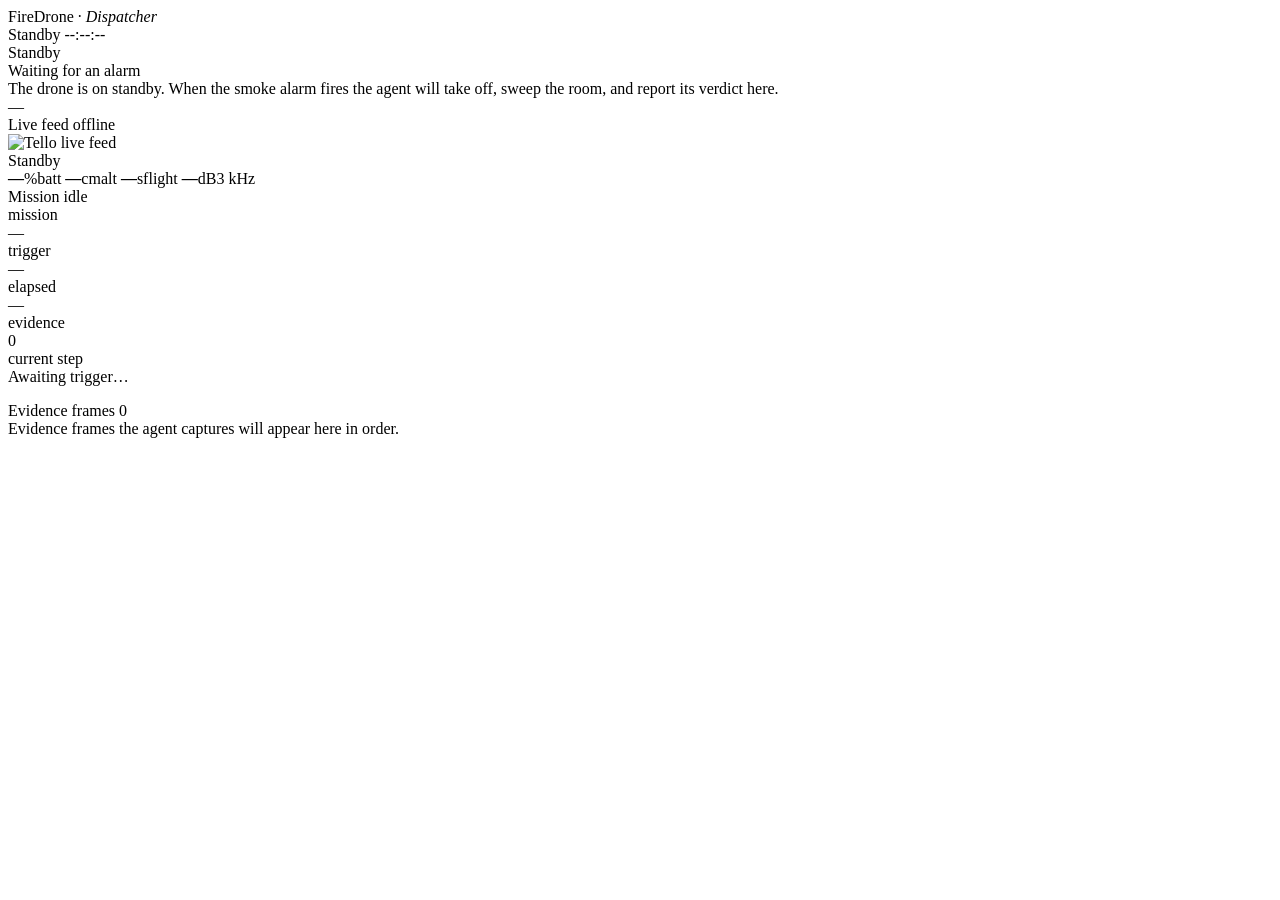
==== tello/static/dashboard.html @ d3f9e60d "feat(dashboard): /dashboard dispatcher real-time view Read-only audience-facing dashboard at GET /da" ====
<!DOCTYPE html>
<html lang="en">
<head>
  <meta charset="UTF-8" />
  <meta name="viewport" content="width=device-width, initial-scale=1.0" />
  <title>FireDrone — Dispatcher</title>
  <link rel="preconnect" href="https://fonts.googleapis.com" />
  <link rel="preconnect" href="https://fonts.gstatic.com" crossorigin />
  <link href="https://fonts.googleapis.com/css2?family=Inter:wght@300;400;500;600;700&display=swap" rel="stylesheet" />
  <link rel="stylesheet" href="/static/dashboard.css" />
</head>
<body>
  <header class="topbar">
    <div class="brand">
      <span class="brand-dot"></span>
      <span class="brand-name">FireDrone · <em>Dispatcher</em></span>
    </div>
    <span id="status-pill" class="status-pill" data-state="idle">Standby</span>
    <span id="now-clock" class="now-clock">--:--:--</span>
  </header>

  <section id="incident-banner" class="incident-banner" data-verdict="idle">
    <div class="incident-pill" id="incident-pill" data-verdict="idle">Standby</div>
    <div class="incident-text">
      <div class="incident-title" id="incident-title">Waiting for an alarm</div>
      <div class="incident-summary" id="incident-summary">
        The drone is on standby. When the smoke alarm fires the agent will take off, sweep the room, and report its verdict here.
      </div>
    </div>
    <div class="incident-meta" id="incident-meta">—</div>
  </section>

  <main class="layout">
    <section class="card video-card">
      <header class="card-head">
        <span class="card-title">Live feed</span>
        <span id="video-tag" class="card-tag">offline</span>
      </header>
      <div class="video-frame">
        <img id="video" alt="Tello live feed" />
        <div id="video-overlay" class="video-overlay">
          <div class="video-overlay-text">Standby</div>
        </div>
        <div class="hud-strip">
          <span><b id="hud-battery">—</b><span class="u">%</span><span class="lbl">batt</span></span>
          <span><b id="hud-altitude">—</b><span class="u">cm</span><span class="lbl">alt</span></span>
          <span><b id="hud-flight">—</b><span class="u">s</span><span class="lbl">flight</span></span>
          <span><b id="hud-audio-band">—</b><span class="u">dB</span><span class="lbl">3 kHz</span></span>
        </div>
      </div>
    </section>

    <section class="card mission-card">
      <header class="card-head">
        <span class="card-title">Mission</span>
        <span id="mission-pill" class="card-tag" data-state="idle">idle</span>
      </header>
      <div class="mission-stats">
        <div class="stat">
          <div class="stat-k">mission</div>
          <div class="stat-v" id="mission-id">—</div>
        </div>
        <div class="stat">
          <div class="stat-k">trigger</div>
          <div class="stat-v" id="mission-trigger">—</div>
        </div>
        <div class="stat">
          <div class="stat-k">elapsed</div>
          <div class="stat-v" id="mission-elapsed">—</div>
        </div>
        <div class="stat">
          <div class="stat-k">evidence</div>
          <div class="stat-v" id="mission-evidence-count">0</div>
        </div>
      </div>

      <div class="mission-step">
        <span class="muted">current step</span>
        <div id="mission-step" class="mission-step-text">Awaiting trigger…</div>
      </div>

      <ol id="mission-feed" class="mission-feed"></ol>
    </section>

    <section class="card evidence-card">
      <header class="card-head">
        <span class="card-title">Evidence frames</span>
        <span id="evidence-count" class="card-tag">0</span>
      </header>
      <div id="evidence-gallery" class="evidence-gallery">
        <div class="evidence-empty">Evidence frames the agent captures will appear here in order.</div>
      </div>
    </section>
  </main>

  <script src="/static/dashboard.js"></script>
</body>
</html>
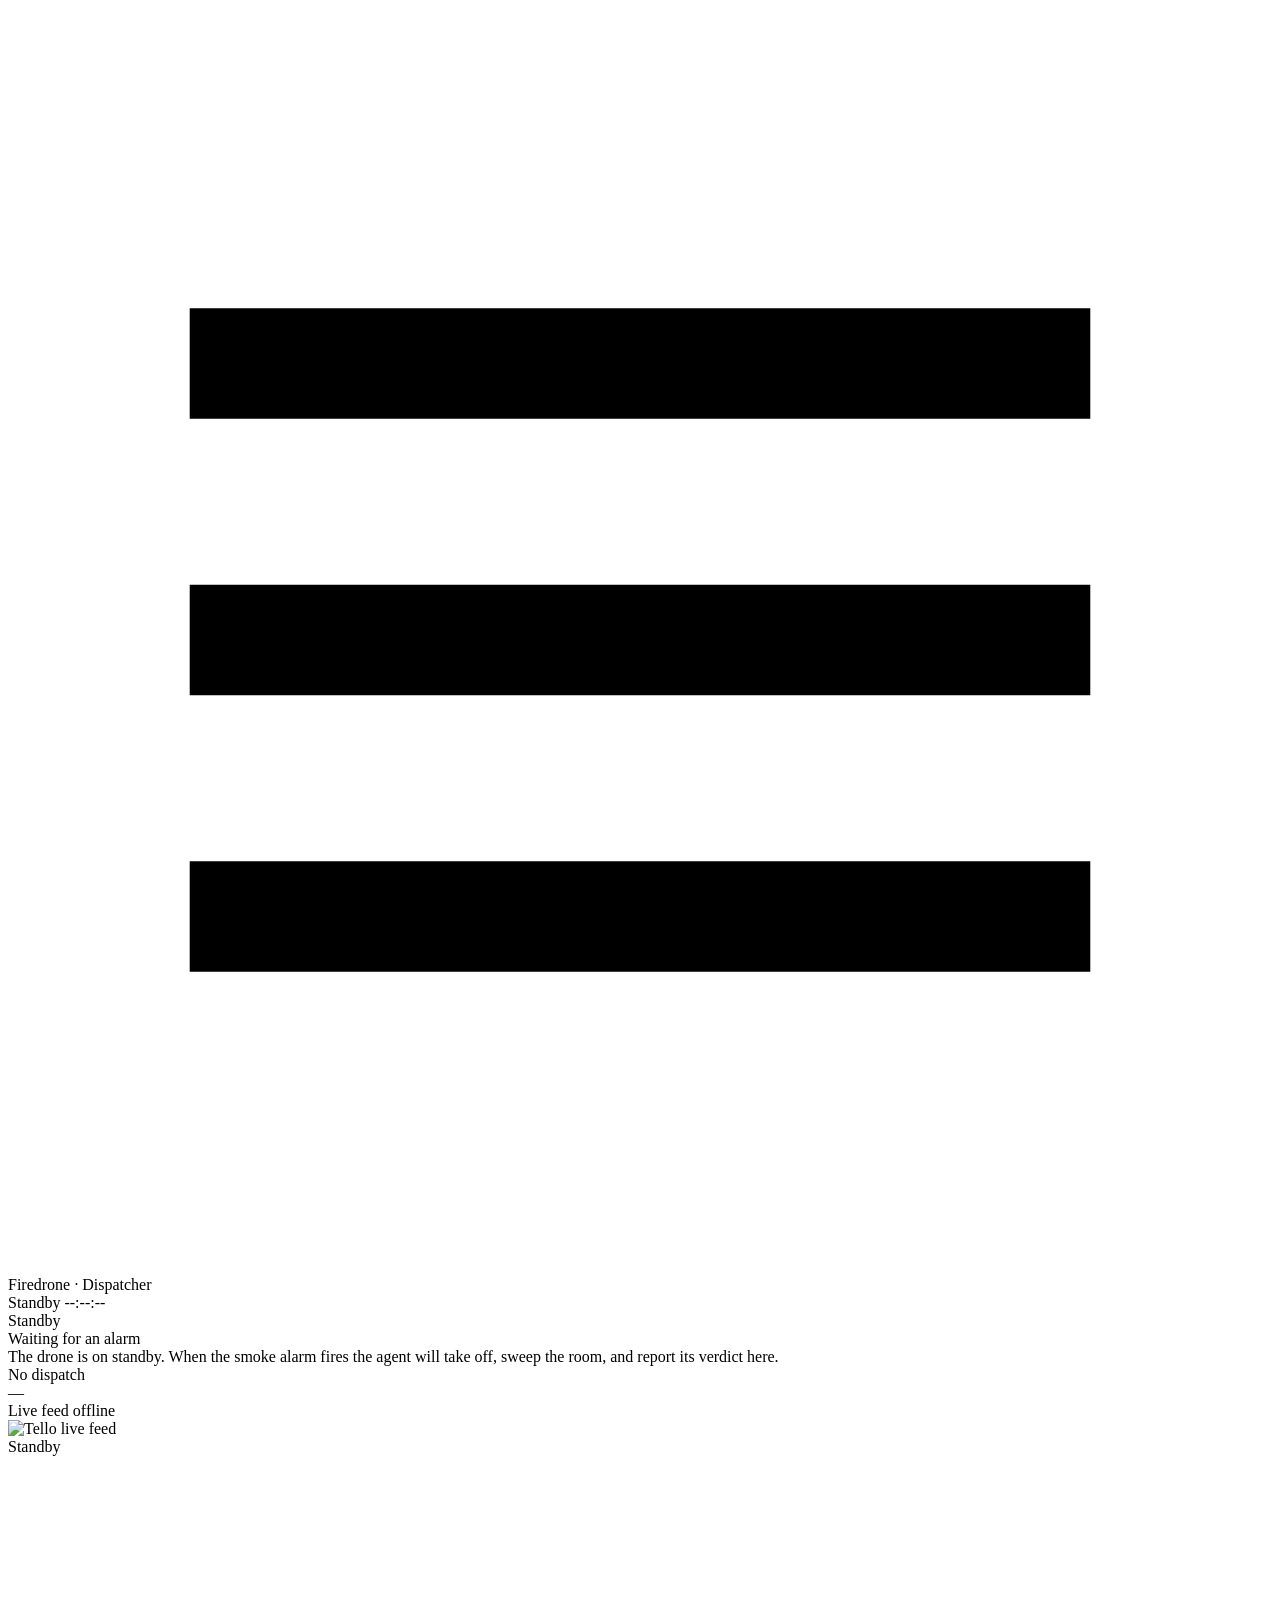
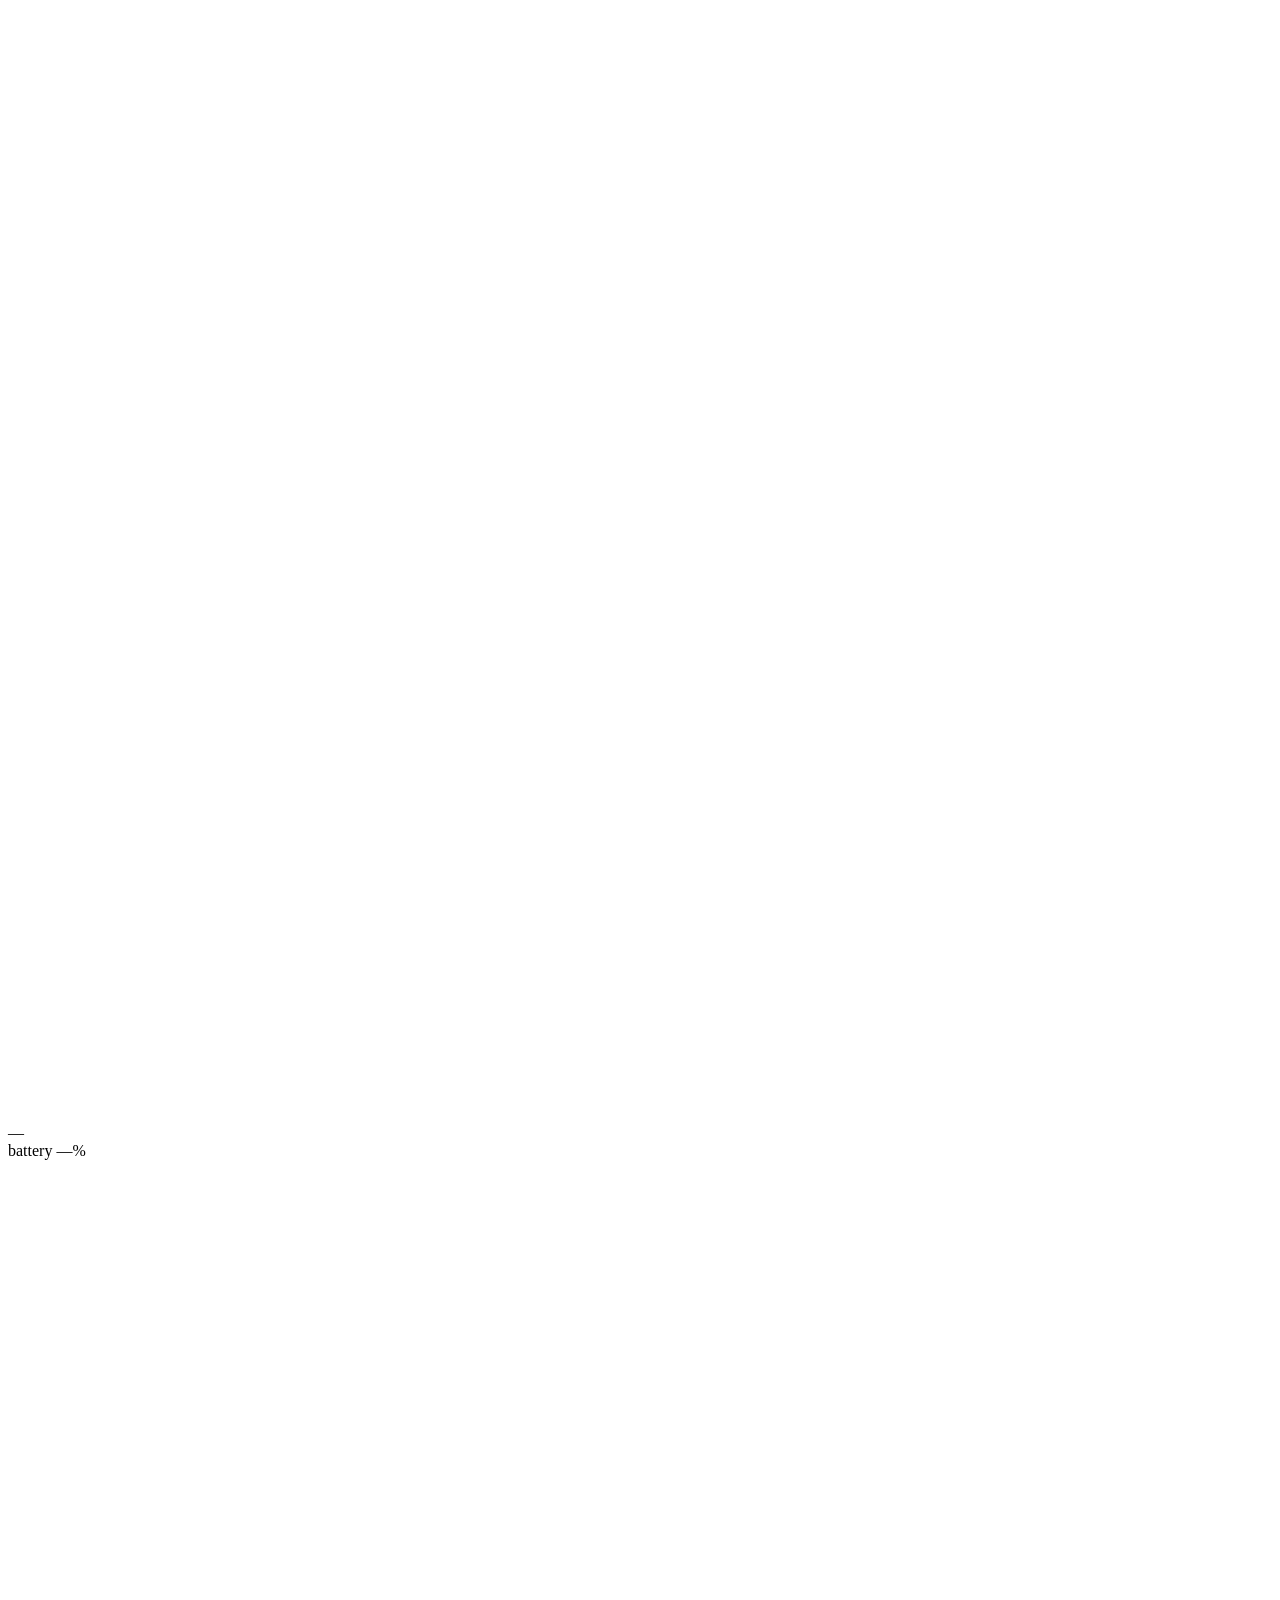
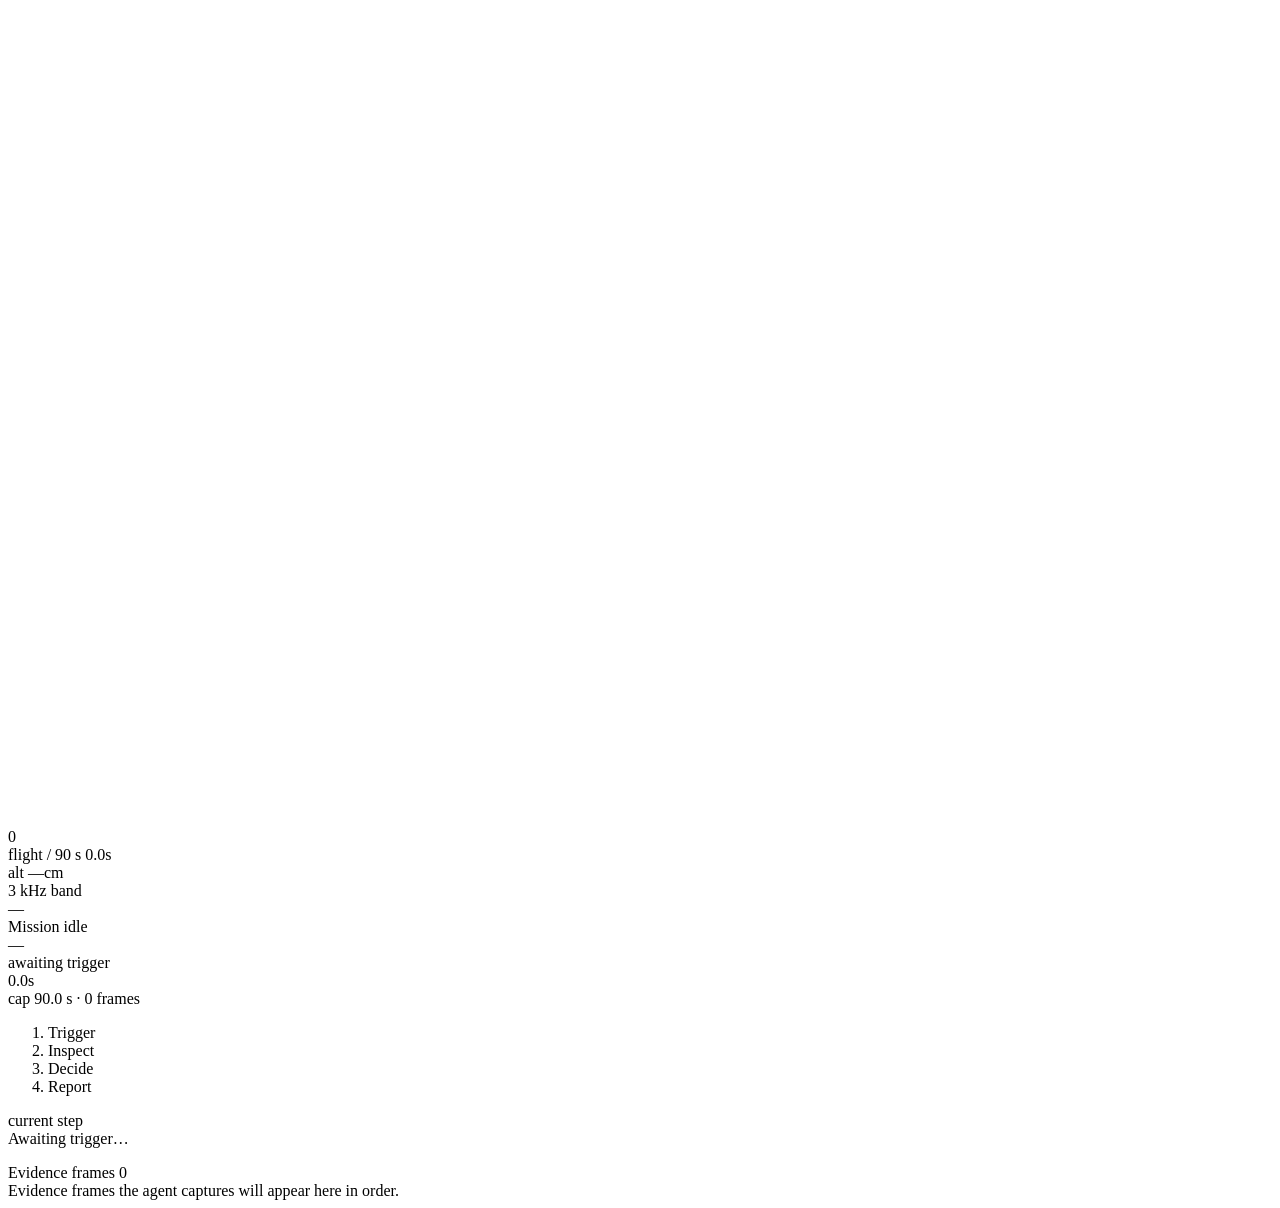
==== commit dbc7a7a3: "redesign(dispatcher): restructure dashboard.html for the new layout Adopts the operator console's 3-" ====
--- a/tello/static/dashboard.html
+++ b/tello/static/dashboard.html
@@ -6,14 +6,20 @@
   <title>FireDrone — Dispatcher</title>
   <link rel="preconnect" href="https://fonts.googleapis.com" />
   <link rel="preconnect" href="https://fonts.gstatic.com" crossorigin />
-  <link href="https://fonts.googleapis.com/css2?family=Inter:wght@300;400;500;600;700&display=swap" rel="stylesheet" />
+  <link href="https://fonts.googleapis.com/css2?family=Inter:wght@300;400;500;600&display=swap" rel="stylesheet" />
   <link rel="stylesheet" href="/static/dashboard.css" />
 </head>
 <body>
   <header class="topbar">
     <div class="brand">
-      <span class="brand-dot"></span>
-      <span class="brand-name">FireDrone · <em>Dispatcher</em></span>
+      <span class="brand-mark" aria-hidden="true">
+        <svg viewBox="0 0 16 16" fill="none" stroke="currentColor" stroke-width="1.4" stroke-linecap="square">
+          <line x1="3"  y1="4.5"  x2="13" y2="4.5"  />
+          <line x1="3"  y1="8"    x2="13" y2="8"    />
+          <line x1="3"  y1="11.5" x2="13" y2="11.5" />
+        </svg>
+      </span>
+      <span class="brand-name">Firedrone <em>·</em> Dispatcher</span>
     </div>
     <span id="status-pill" class="status-pill" data-state="idle">Standby</span>
     <span id="now-clock" class="now-clock">--:--:--</span>
@@ -27,6 +33,7 @@
         The drone is on standby. When the smoke alarm fires the agent will take off, sweep the room, and report its verdict here.
       </div>
     </div>
+    <div class="incident-dispatch" id="incident-dispatch" data-on="false">No dispatch</div>
     <div class="incident-meta" id="incident-meta">—</div>
   </section>
 
@@ -41,11 +48,56 @@
         <div id="video-overlay" class="video-overlay">
           <div class="video-overlay-text">Standby</div>
         </div>
+
         <div class="hud-strip">
-          <span><b id="hud-battery">—</b><span class="u">%</span><span class="lbl">batt</span></span>
-          <span><b id="hud-altitude">—</b><span class="u">cm</span><span class="lbl">alt</span></span>
-          <span><b id="hud-flight">—</b><span class="u">s</span><span class="lbl">flight</span></span>
-          <span><b id="hud-audio-band">—</b><span class="u">dB</span><span class="lbl">3 kHz</span></span>
+          <div class="hud-meter" title="Battery">
+            <div class="ring" id="battery-ring">
+              <svg viewBox="0 0 38 38">
+                <circle class="ring-track" cx="19" cy="19" r="15.5" fill="none" stroke-width="2.5" />
+                <circle class="ring-fill"  cx="19" cy="19" r="15.5" fill="none" stroke-width="2.5"
+                        stroke-linecap="round"
+                        stroke-dasharray="97.4" stroke-dashoffset="97.4" />
+              </svg>
+              <span class="pct" id="battery-pct">—</span>
+            </div>
+            <div class="meter-label">
+              <span class="lbl">battery</span>
+              <span class="val"><span id="hud-battery">—</span>%</span>
+            </div>
+          </div>
+
+          <div class="hud-meter" title="Flight time vs 90 s cap">
+            <div class="ring" id="flight-ring">
+              <svg viewBox="0 0 38 38">
+                <circle class="ring-track" cx="19" cy="19" r="15.5" fill="none" stroke-width="2.5" />
+                <circle class="ring-fill"  cx="19" cy="19" r="15.5" fill="none" stroke-width="2.5"
+                        stroke-linecap="round"
+                        stroke-dasharray="97.4" stroke-dashoffset="97.4" />
+              </svg>
+              <span class="pct" id="flight-pct">0</span>
+            </div>
+            <div class="meter-label">
+              <span class="lbl">flight / 90 s</span>
+              <span class="val"><span id="hud-flight">0.0</span>s</span>
+            </div>
+          </div>
+
+          <div class="hud-meter" title="Altitude">
+            <div class="alt-bar"><div class="fill" id="alt-fill"></div></div>
+            <div class="meter-label">
+              <span class="lbl">alt</span>
+              <span class="val"><span id="hud-altitude">—</span>cm</span>
+            </div>
+          </div>
+
+          <div class="hud-audio" id="hud-audio">
+            <span class="lbl">3 kHz band</span>
+            <div class="bar">
+              <div class="fill" id="audio-fill"></div>
+              <div class="threshold" id="audio-threshold"></div>
+            </div>
+            <span class="val"><span id="hud-audio-band">—</span></span>
+          </div>
         </div>
       </div>
     </section>
@@ -55,24 +107,24 @@
         <span class="card-title">Mission</span>
         <span id="mission-pill" class="card-tag" data-state="idle">idle</span>
       </header>
-      <div class="mission-stats">
-        <div class="stat">
-          <div class="stat-k">mission</div>
-          <div class="stat-v" id="mission-id">—</div>
+
+      <div class="mission-head">
+        <div>
+          <div class="mh-id"      id="mission-id">—</div>
+          <div class="mh-trigger" id="mission-trigger">awaiting trigger</div>
         </div>
-        <div class="stat">
-          <div class="stat-k">trigger</div>
-          <div class="stat-v" id="mission-trigger">—</div>
-        </div>
-        <div class="stat">
-          <div class="stat-k">elapsed</div>
-          <div class="stat-v" id="mission-elapsed">—</div>
-        </div>
-        <div class="stat">
-          <div class="stat-k">evidence</div>
-          <div class="stat-v" id="mission-evidence-count">0</div>
+        <div>
+          <div class="mh-timer"><span id="mission-elapsed">0.0</span><span class="unit">s</span></div>
+          <div class="mh-timer-cap">cap 90.0 s · <span id="mission-evidence-count">0</span> frames</div>
         </div>
       </div>
+
+      <ol class="stepper" id="mission-stepper">
+        <li class="step" data-phase="trigger" data-status="default">Trigger</li>
+        <li class="step" data-phase="inspect" data-status="default">Inspect</li>
+        <li class="step" data-phase="decide"  data-status="default">Decide</li>
+        <li class="step" data-phase="report"  data-status="default">Report</li>
+      </ol>
 
       <div class="mission-step">
         <span class="muted">current step</span>
@@ -81,17 +133,17 @@
 
       <ol id="mission-feed" class="mission-feed"></ol>
     </section>
+  </main>
 
-    <section class="card evidence-card">
-      <header class="card-head">
-        <span class="card-title">Evidence frames</span>
-        <span id="evidence-count" class="card-tag">0</span>
-      </header>
-      <div id="evidence-gallery" class="evidence-gallery">
-        <div class="evidence-empty">Evidence frames the agent captures will appear here in order.</div>
-      </div>
-    </section>
-  </main>
+  <section class="card evidence-card">
+    <header class="card-head">
+      <span class="card-title">Evidence frames</span>
+      <span id="evidence-count" class="card-tag">0</span>
+    </header>
+    <div id="evidence-gallery" class="evidence-gallery">
+      <div class="evidence-empty">Evidence frames the agent captures will appear here in order.</div>
+    </div>
+  </section>
 
   <script src="/static/dashboard.js"></script>
 </body>
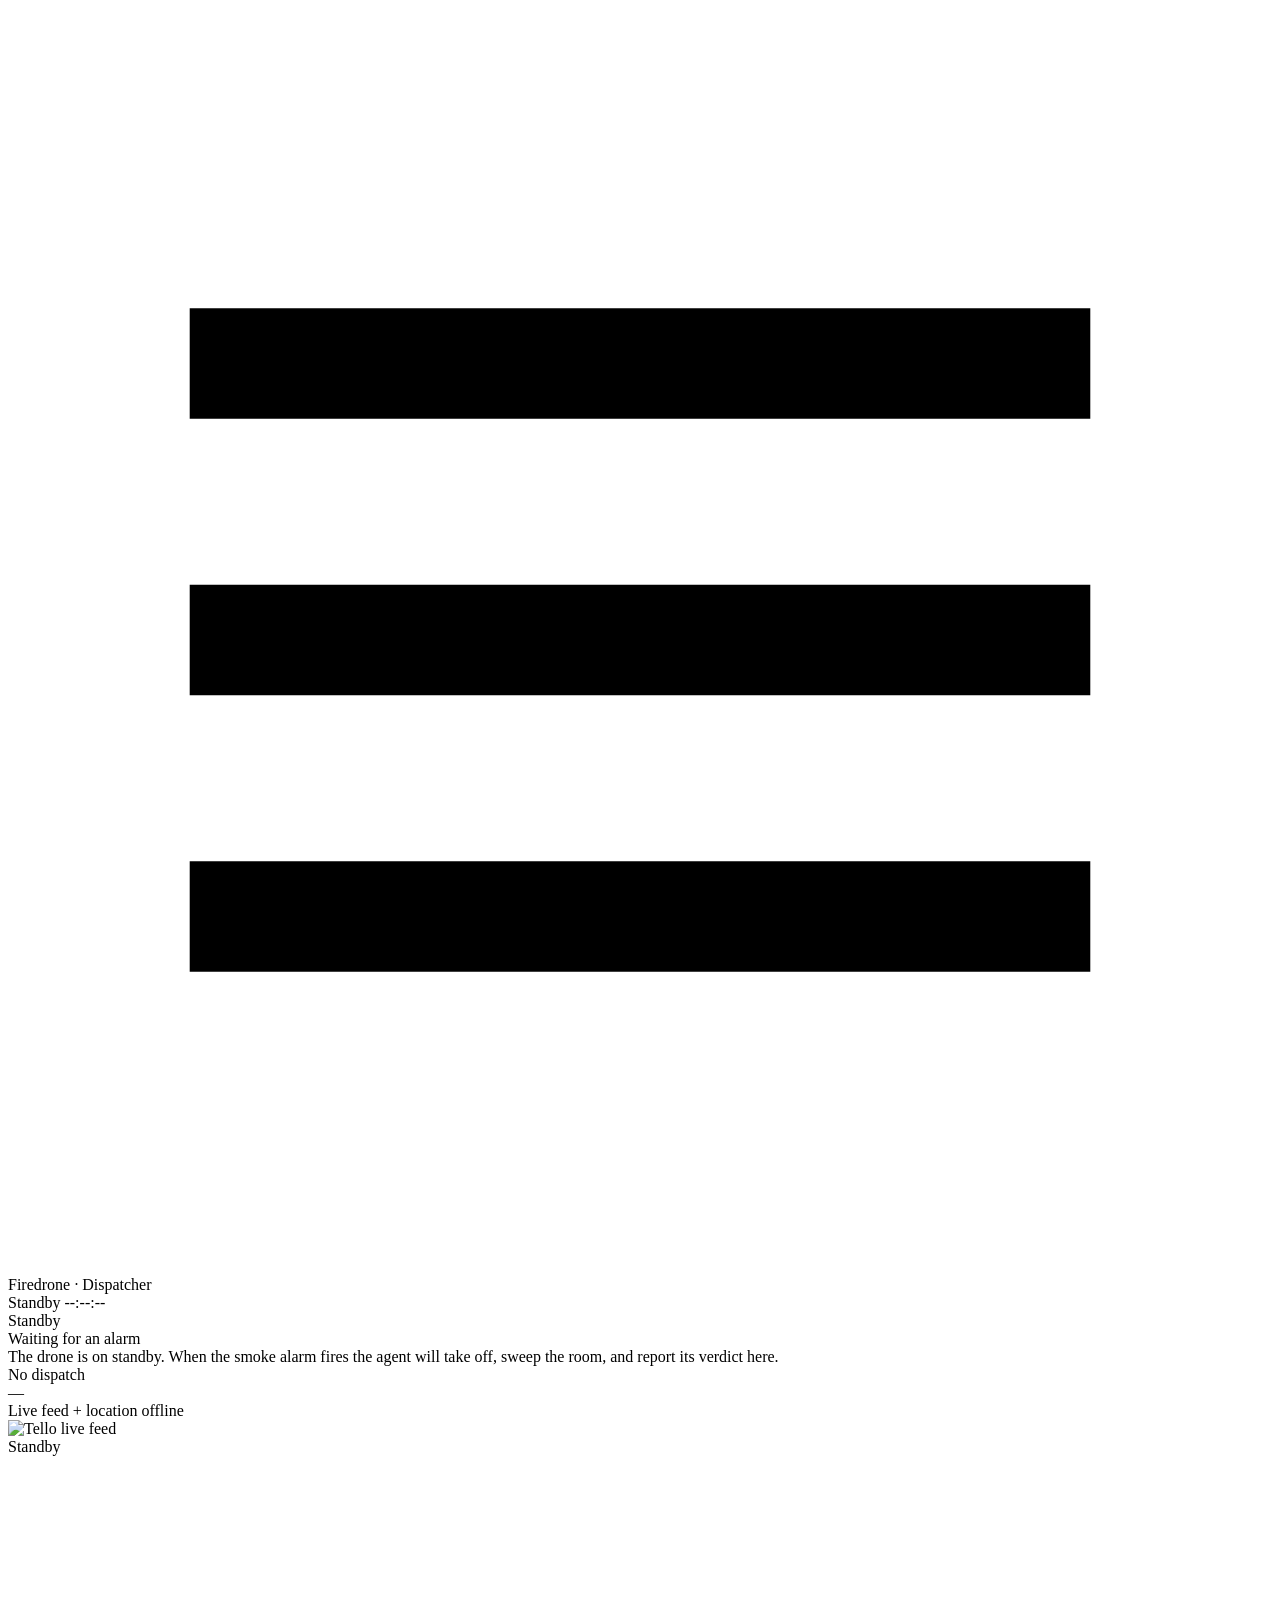
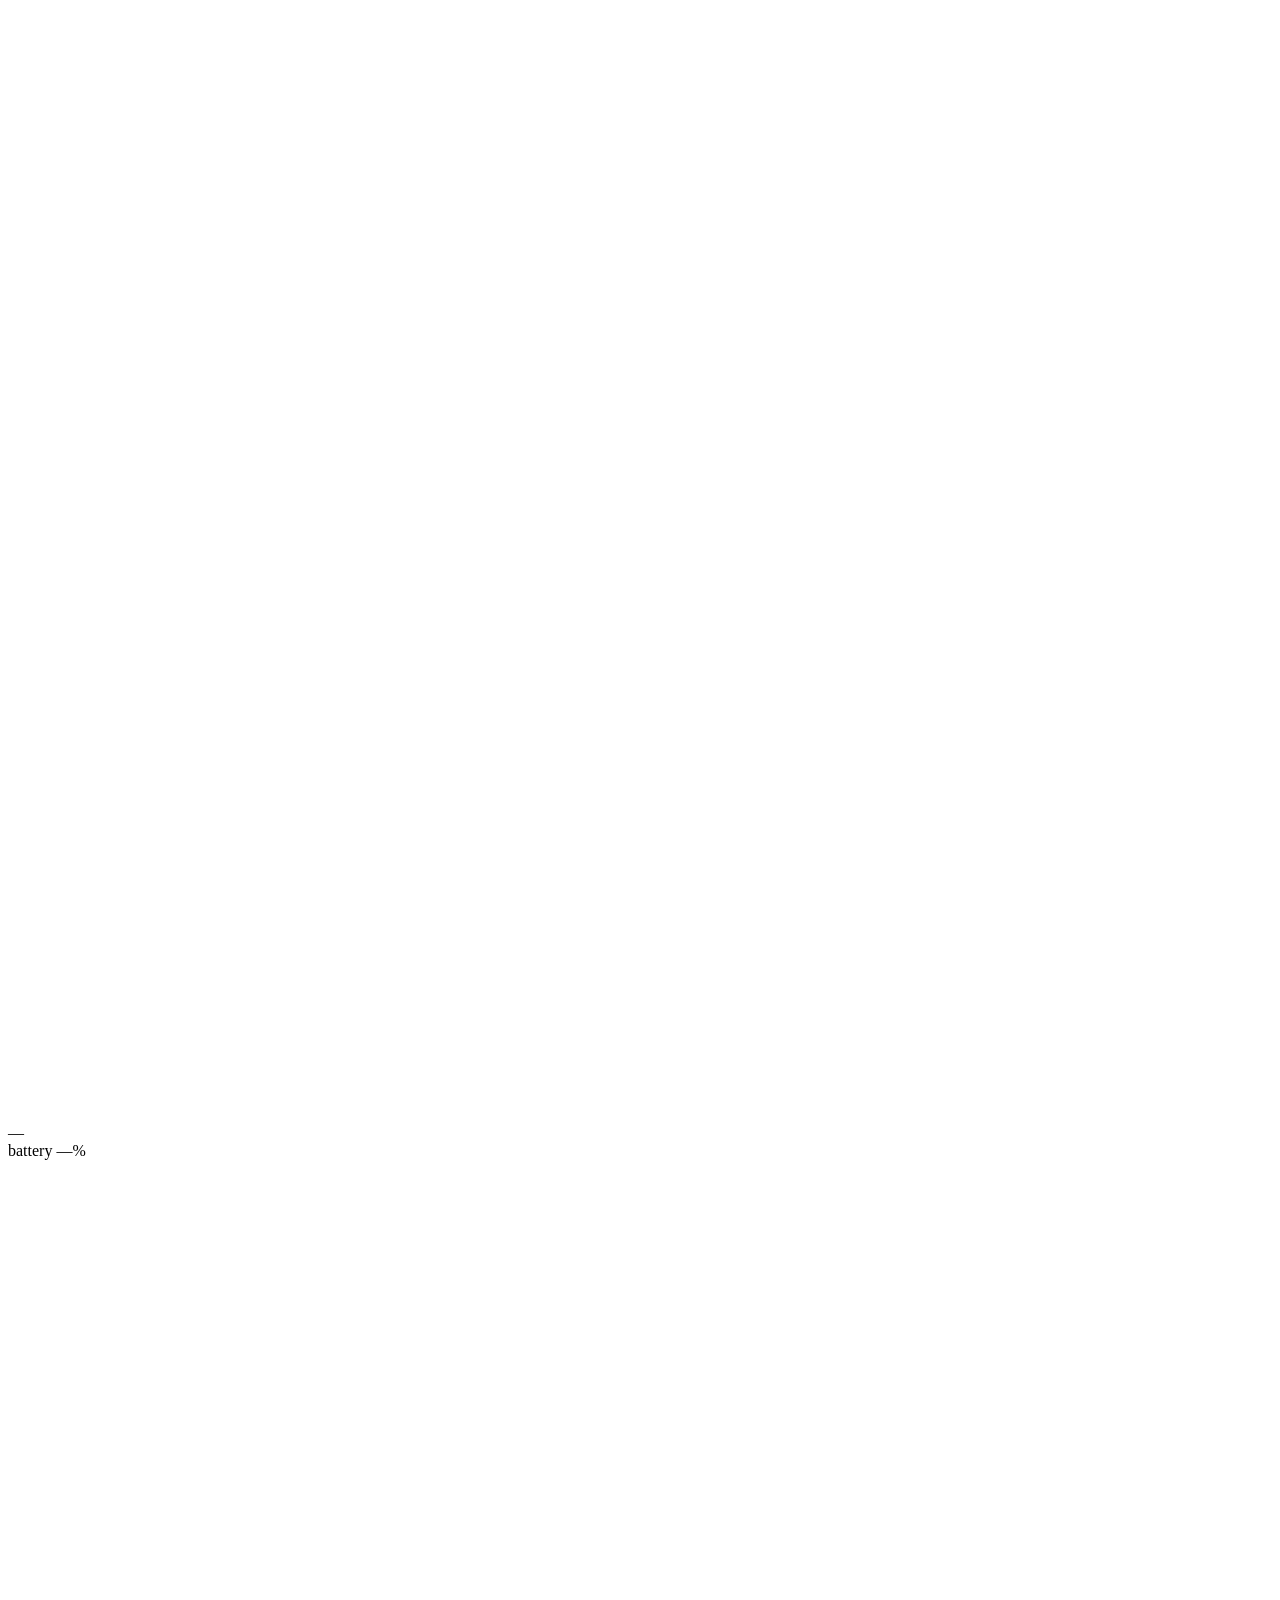
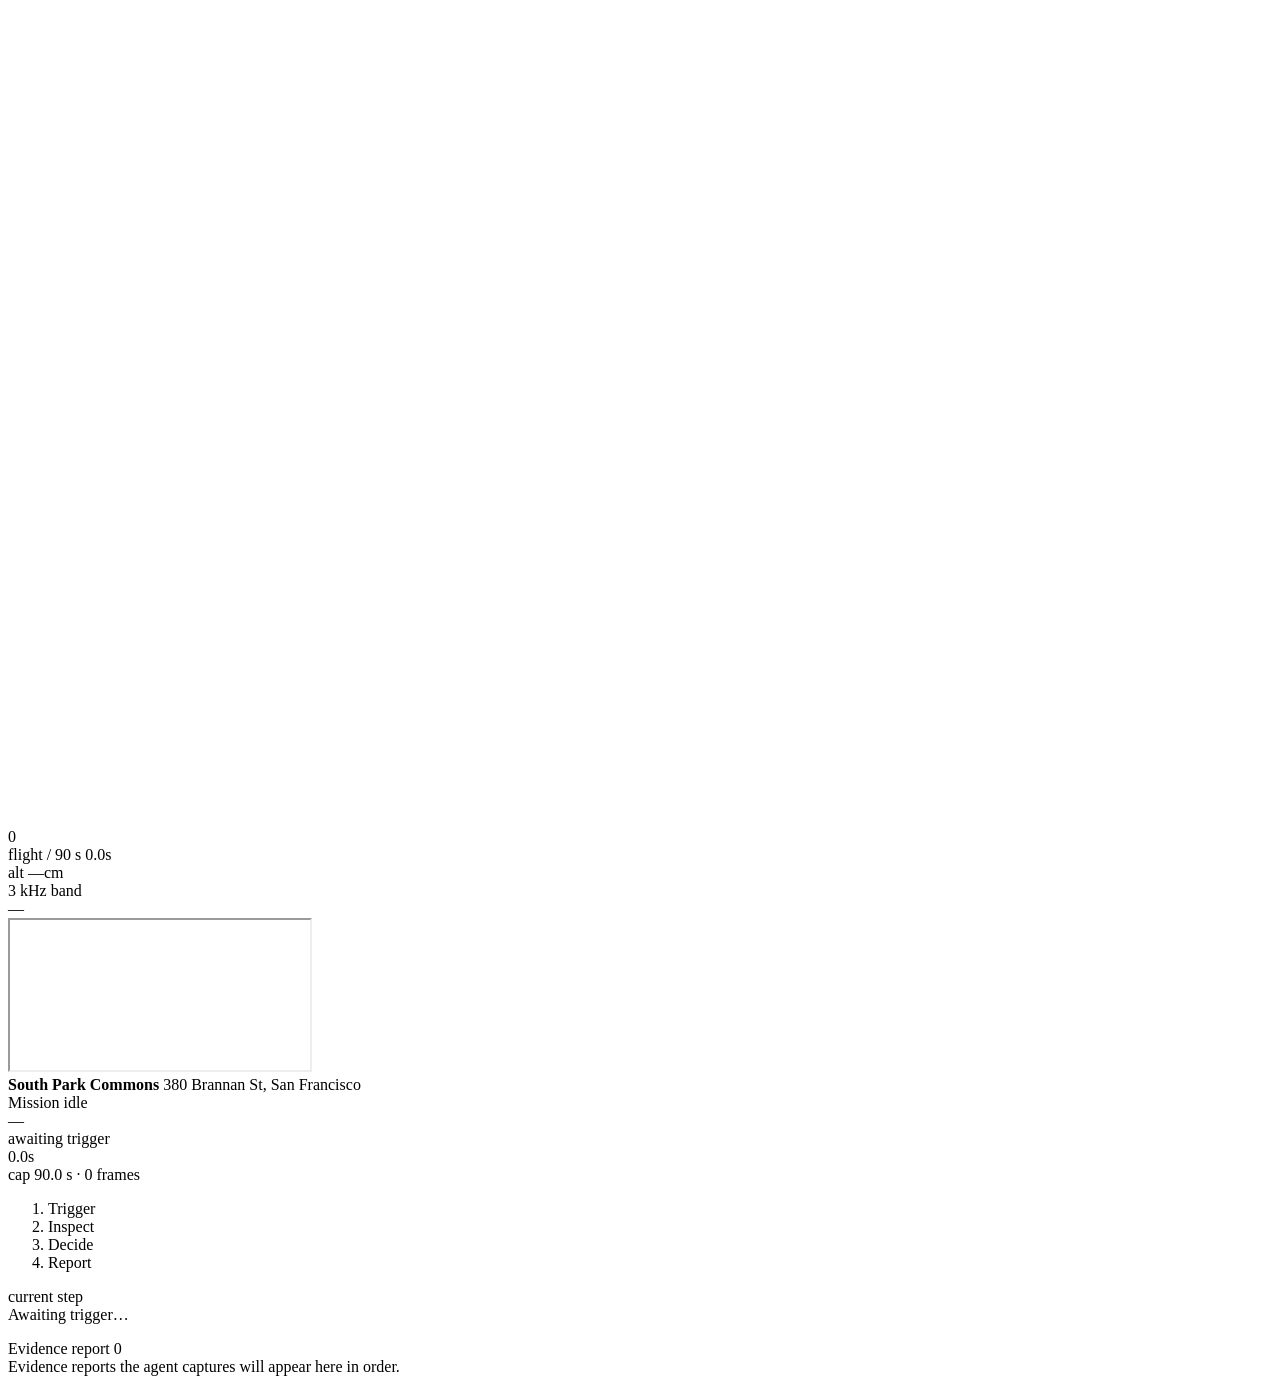
==== commit a908204f: "added segmentation, mapping, and changed the dashboaord and operator view" ====
--- a/tello/static/dashboard.html
+++ b/tello/static/dashboard.html
@@ -40,63 +40,82 @@
   <main class="layout">
     <section class="card video-card">
       <header class="card-head">
-        <span class="card-title">Live feed</span>
+        <span class="card-title">Live feed + location</span>
         <span id="video-tag" class="card-tag">offline</span>
       </header>
-      <div class="video-frame">
-        <img id="video" alt="Tello live feed" />
-        <div id="video-overlay" class="video-overlay">
-          <div class="video-overlay-text">Standby</div>
+      <div class="dispatch-visual-grid">
+        <div class="video-frame">
+          <img id="video" alt="Tello live feed" />
+          <div id="video-overlay" class="video-overlay">
+            <div class="video-overlay-text">Standby</div>
+          </div>
+
+          <div class="hud-strip">
+            <div class="hud-meter" title="Battery">
+              <div class="ring" id="battery-ring">
+                <svg viewBox="0 0 38 38">
+                  <circle class="ring-track" cx="19" cy="19" r="15.5" fill="none" stroke-width="2.5" />
+                  <circle class="ring-fill"  cx="19" cy="19" r="15.5" fill="none" stroke-width="2.5"
+                          stroke-linecap="round"
+                          stroke-dasharray="97.4" stroke-dashoffset="97.4" />
+                </svg>
+                <span class="pct" id="battery-pct">—</span>
+              </div>
+              <div class="meter-label">
+                <span class="lbl">battery</span>
+                <span class="val"><span id="hud-battery">—</span>%</span>
+              </div>
+            </div>
+
+            <div class="hud-meter" title="Flight time vs 90 s cap">
+              <div class="ring" id="flight-ring">
+                <svg viewBox="0 0 38 38">
+                  <circle class="ring-track" cx="19" cy="19" r="15.5" fill="none" stroke-width="2.5" />
+                  <circle class="ring-fill"  cx="19" cy="19" r="15.5" fill="none" stroke-width="2.5"
+                          stroke-linecap="round"
+                          stroke-dasharray="97.4" stroke-dashoffset="97.4" />
+                </svg>
+                <span class="pct" id="flight-pct">0</span>
+              </div>
+              <div class="meter-label">
+                <span class="lbl">flight / 90 s</span>
+                <span class="val"><span id="hud-flight">0.0</span>s</span>
+              </div>
+            </div>
+
+            <div class="hud-meter" title="Altitude">
+              <div class="alt-bar"><div class="fill" id="alt-fill"></div></div>
+              <div class="meter-label">
+                <span class="lbl">alt</span>
+                <span class="val"><span id="hud-altitude">—</span>cm</span>
+              </div>
+            </div>
+
+            <div class="hud-audio" id="hud-audio">
+              <span class="lbl">3 kHz band</span>
+              <div class="bar">
+                <div class="fill" id="audio-fill"></div>
+                <div class="threshold" id="audio-threshold"></div>
+              </div>
+              <span class="val"><span id="hud-audio-band">—</span></span>
+            </div>
+          </div>
         </div>
 
-        <div class="hud-strip">
-          <div class="hud-meter" title="Battery">
-            <div class="ring" id="battery-ring">
-              <svg viewBox="0 0 38 38">
-                <circle class="ring-track" cx="19" cy="19" r="15.5" fill="none" stroke-width="2.5" />
-                <circle class="ring-fill"  cx="19" cy="19" r="15.5" fill="none" stroke-width="2.5"
-                        stroke-linecap="round"
-                        stroke-dasharray="97.4" stroke-dashoffset="97.4" />
-              </svg>
-              <span class="pct" id="battery-pct">—</span>
+        <div class="station-map" aria-label="Incident location map">
+          <iframe
+            title="Map showing South Park Commons at 380 Brannan Street"
+            loading="lazy"
+            referrerpolicy="no-referrer-when-downgrade"
+            src="https://www.openstreetmap.org/export/embed.html?bbox=-122.3995%2C37.7767%2C-122.3905%2C37.7835&amp;layer=mapnik&amp;marker=37.7810%2C-122.3942">
+          </iframe>
+          <div class="station-map-drop" aria-hidden="true"></div>
+          <div class="station-map-pin">
+            <span class="pin-dot"></span>
+            <div>
+              <strong>South Park Commons</strong>
+              <span>380 Brannan St, San Francisco</span>
             </div>
-            <div class="meter-label">
-              <span class="lbl">battery</span>
-              <span class="val"><span id="hud-battery">—</span>%</span>
-            </div>
-          </div>
-
-          <div class="hud-meter" title="Flight time vs 90 s cap">
-            <div class="ring" id="flight-ring">
-              <svg viewBox="0 0 38 38">
-                <circle class="ring-track" cx="19" cy="19" r="15.5" fill="none" stroke-width="2.5" />
-                <circle class="ring-fill"  cx="19" cy="19" r="15.5" fill="none" stroke-width="2.5"
-                        stroke-linecap="round"
-                        stroke-dasharray="97.4" stroke-dashoffset="97.4" />
-              </svg>
-              <span class="pct" id="flight-pct">0</span>
-            </div>
-            <div class="meter-label">
-              <span class="lbl">flight / 90 s</span>
-              <span class="val"><span id="hud-flight">0.0</span>s</span>
-            </div>
-          </div>
-
-          <div class="hud-meter" title="Altitude">
-            <div class="alt-bar"><div class="fill" id="alt-fill"></div></div>
-            <div class="meter-label">
-              <span class="lbl">alt</span>
-              <span class="val"><span id="hud-altitude">—</span>cm</span>
-            </div>
-          </div>
-
-          <div class="hud-audio" id="hud-audio">
-            <span class="lbl">3 kHz band</span>
-            <div class="bar">
-              <div class="fill" id="audio-fill"></div>
-              <div class="threshold" id="audio-threshold"></div>
-            </div>
-            <span class="val"><span id="hud-audio-band">—</span></span>
           </div>
         </div>
       </div>
@@ -137,11 +156,11 @@
 
   <section class="card evidence-card">
     <header class="card-head">
-      <span class="card-title">Evidence frames</span>
+      <span class="card-title">Evidence report</span>
       <span id="evidence-count" class="card-tag">0</span>
     </header>
     <div id="evidence-gallery" class="evidence-gallery">
-      <div class="evidence-empty">Evidence frames the agent captures will appear here in order.</div>
+      <div class="evidence-empty">Evidence reports the agent captures will appear here in order.</div>
     </div>
   </section>
 
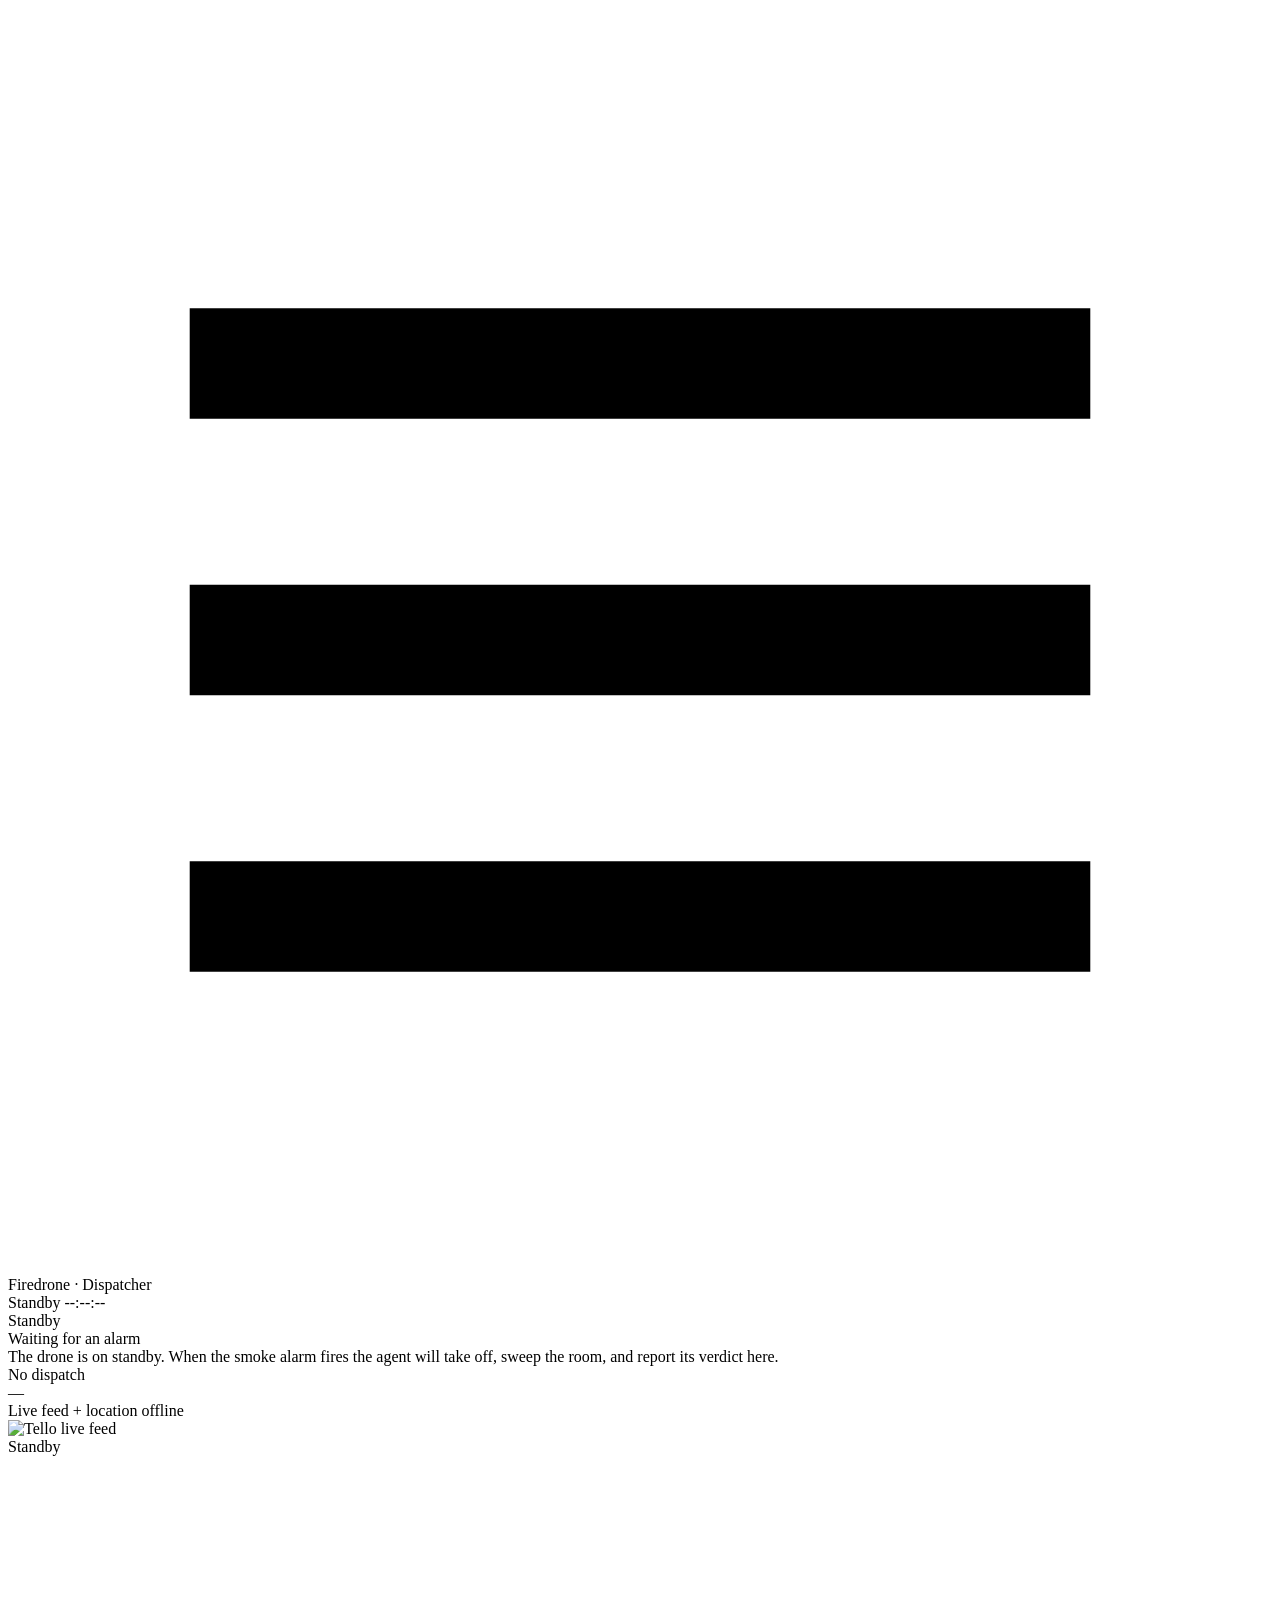
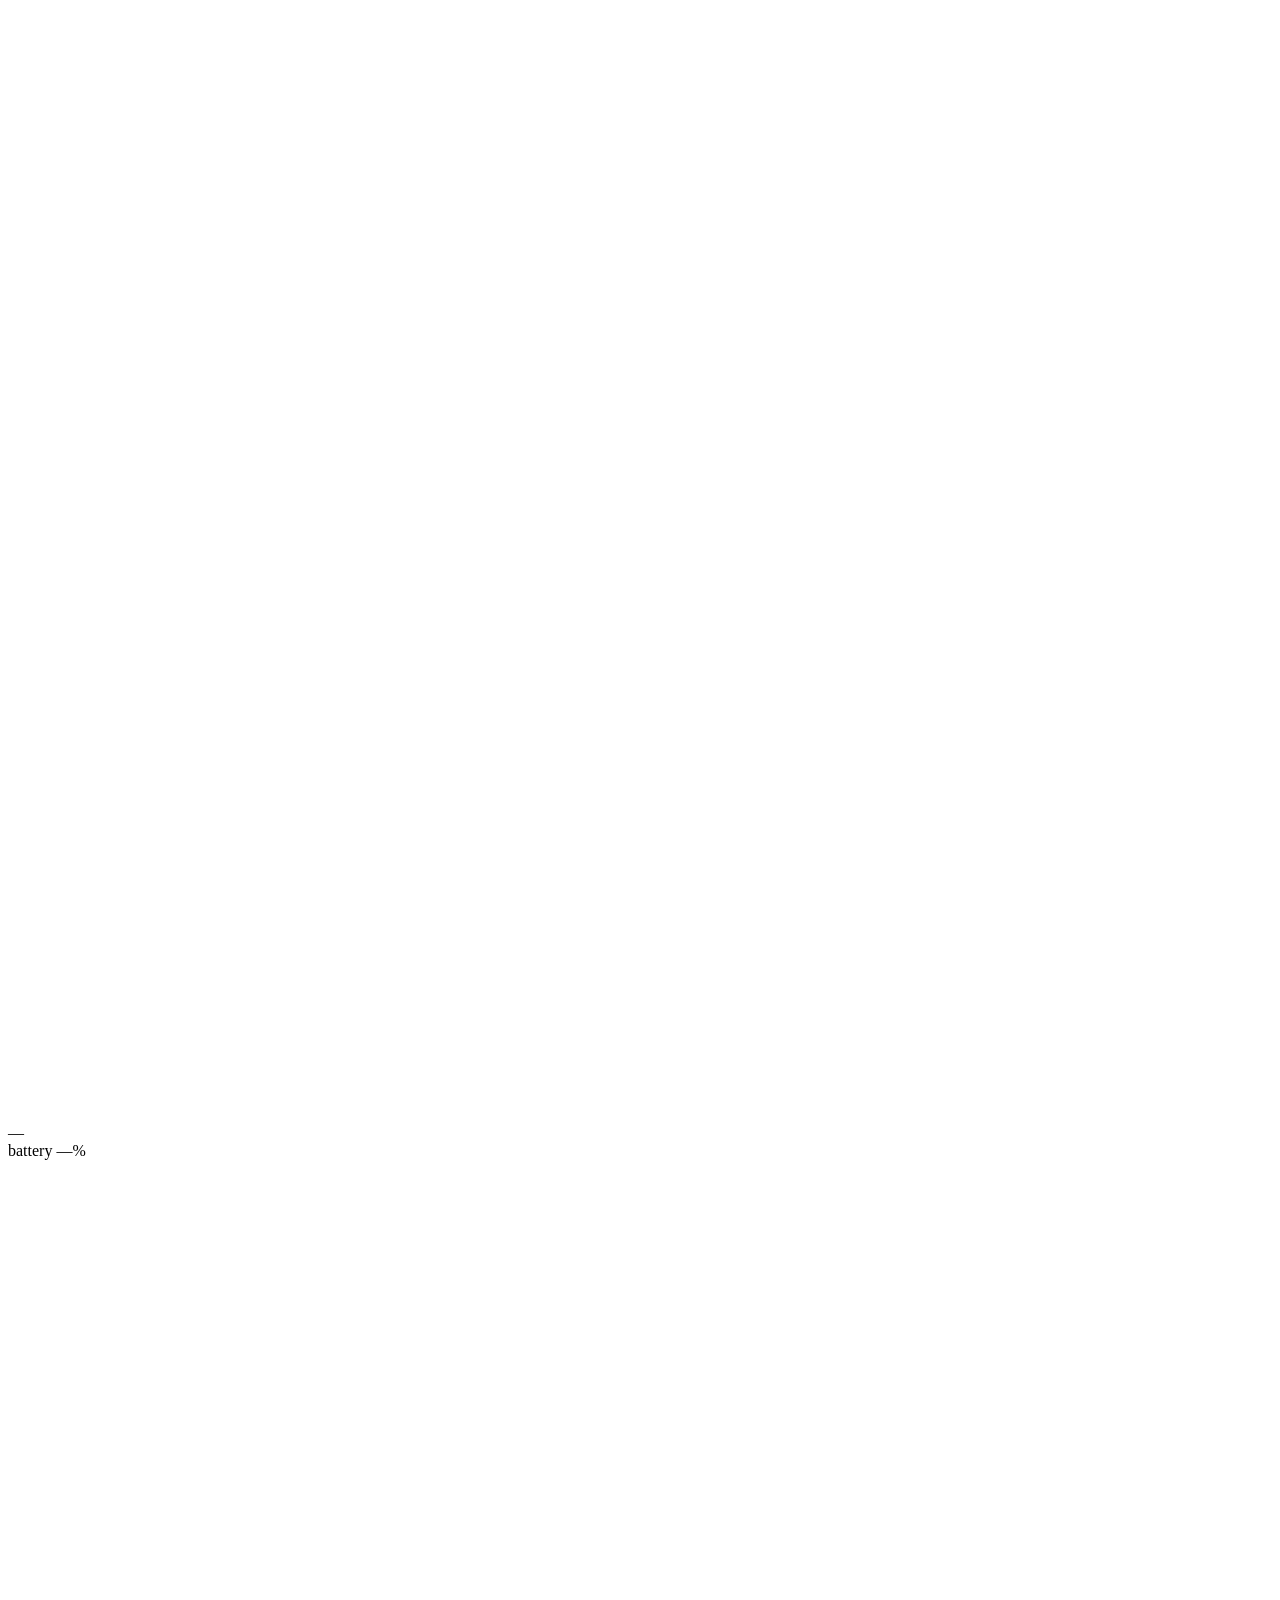
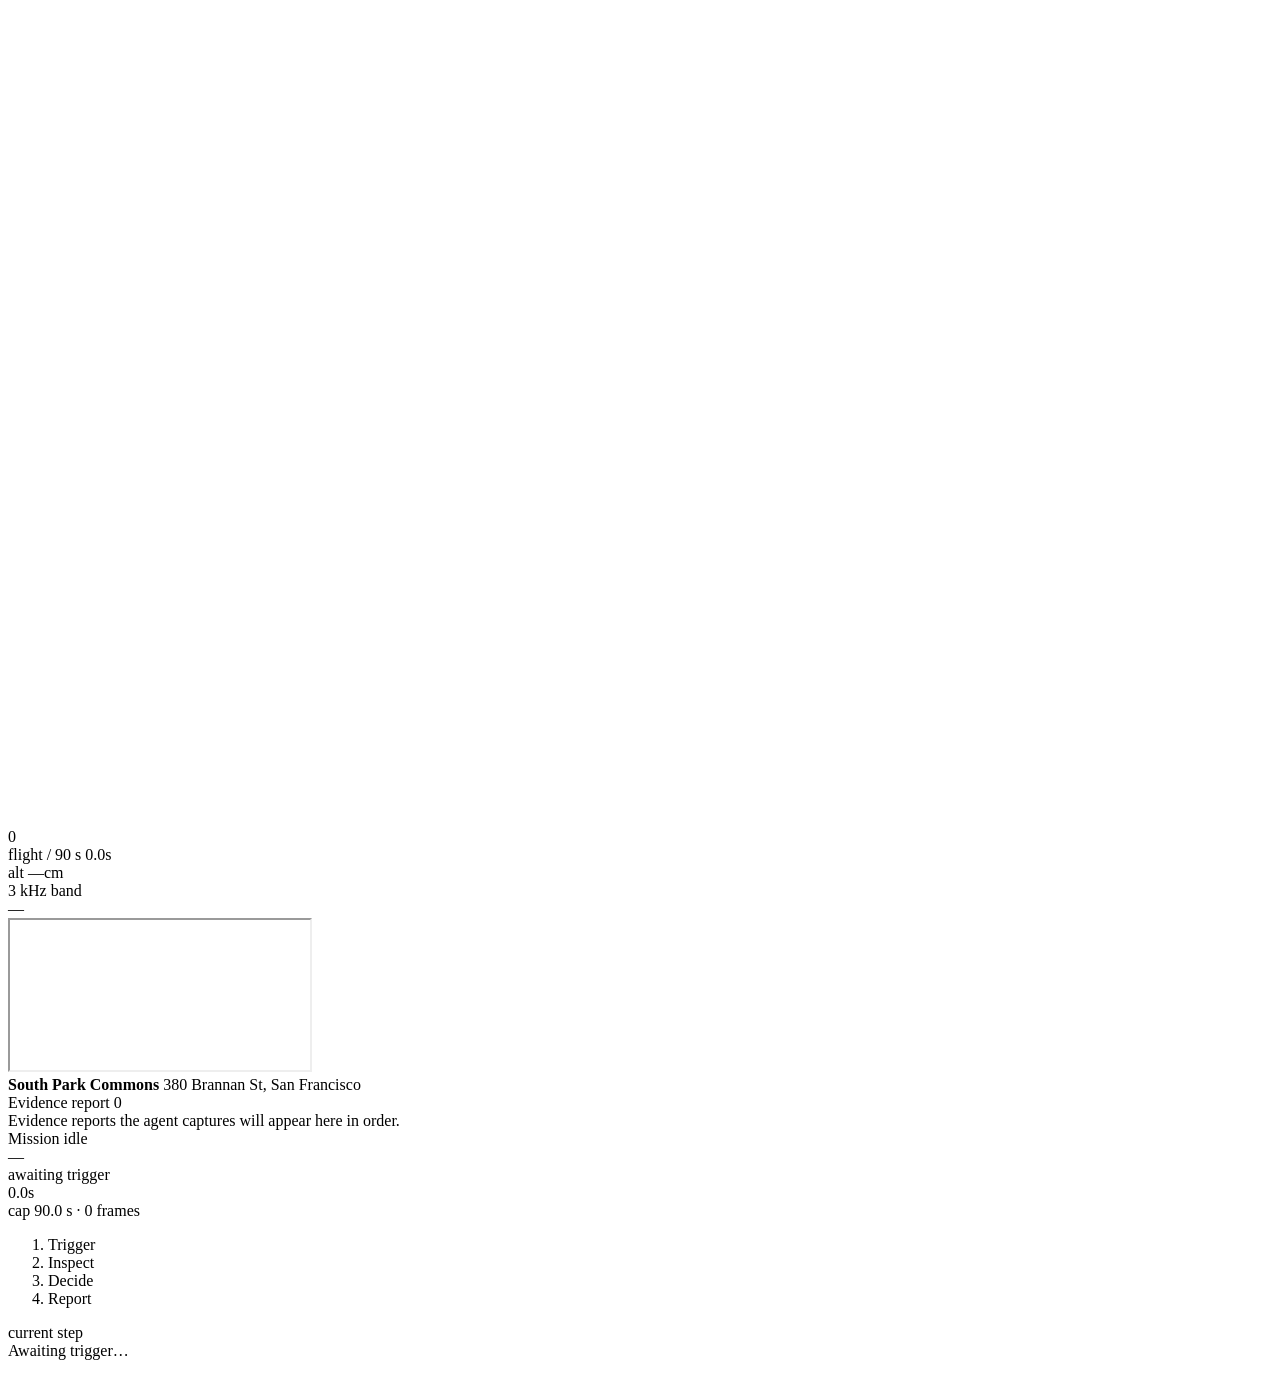
==== commit 0fde4ca6: "improved audio detection and added pitch yaw roll visualisation" ====
--- a/tello/static/dashboard.html
+++ b/tello/static/dashboard.html
@@ -121,47 +121,47 @@
       </div>
     </section>
 
-    <section class="card mission-card">
+    <section class="card evidence-card">
       <header class="card-head">
-        <span class="card-title">Mission</span>
-        <span id="mission-pill" class="card-tag" data-state="idle">idle</span>
+        <span class="card-title">Evidence report</span>
+        <span id="evidence-count" class="card-tag">0</span>
       </header>
-
-      <div class="mission-head">
-        <div>
-          <div class="mh-id"      id="mission-id">—</div>
-          <div class="mh-trigger" id="mission-trigger">awaiting trigger</div>
-        </div>
-        <div>
-          <div class="mh-timer"><span id="mission-elapsed">0.0</span><span class="unit">s</span></div>
-          <div class="mh-timer-cap">cap 90.0 s · <span id="mission-evidence-count">0</span> frames</div>
-        </div>
+      <div id="evidence-gallery" class="evidence-gallery">
+        <div class="evidence-empty">Evidence reports the agent captures will appear here in order.</div>
       </div>
-
-      <ol class="stepper" id="mission-stepper">
-        <li class="step" data-phase="trigger" data-status="default">Trigger</li>
-        <li class="step" data-phase="inspect" data-status="default">Inspect</li>
-        <li class="step" data-phase="decide"  data-status="default">Decide</li>
-        <li class="step" data-phase="report"  data-status="default">Report</li>
-      </ol>
-
-      <div class="mission-step">
-        <span class="muted">current step</span>
-        <div id="mission-step" class="mission-step-text">Awaiting trigger…</div>
-      </div>
-
-      <ol id="mission-feed" class="mission-feed"></ol>
     </section>
   </main>
 
-  <section class="card evidence-card">
+  <section class="card mission-card">
     <header class="card-head">
-      <span class="card-title">Evidence report</span>
-      <span id="evidence-count" class="card-tag">0</span>
+      <span class="card-title">Mission</span>
+      <span id="mission-pill" class="card-tag" data-state="idle">idle</span>
     </header>
-    <div id="evidence-gallery" class="evidence-gallery">
-      <div class="evidence-empty">Evidence reports the agent captures will appear here in order.</div>
+
+    <div class="mission-head">
+      <div>
+        <div class="mh-id"      id="mission-id">—</div>
+        <div class="mh-trigger" id="mission-trigger">awaiting trigger</div>
+      </div>
+      <div>
+        <div class="mh-timer"><span id="mission-elapsed">0.0</span><span class="unit">s</span></div>
+        <div class="mh-timer-cap">cap 90.0 s · <span id="mission-evidence-count">0</span> frames</div>
+      </div>
     </div>
+
+    <ol class="stepper" id="mission-stepper">
+      <li class="step" data-phase="trigger" data-status="default">Trigger</li>
+      <li class="step" data-phase="inspect" data-status="default">Inspect</li>
+      <li class="step" data-phase="decide"  data-status="default">Decide</li>
+      <li class="step" data-phase="report"  data-status="default">Report</li>
+    </ol>
+
+    <div class="mission-step">
+      <span class="muted">current step</span>
+      <div id="mission-step" class="mission-step-text">Awaiting trigger…</div>
+    </div>
+
+    <ol id="mission-feed" class="mission-feed"></ol>
   </section>
 
   <script src="/static/dashboard.js"></script>
